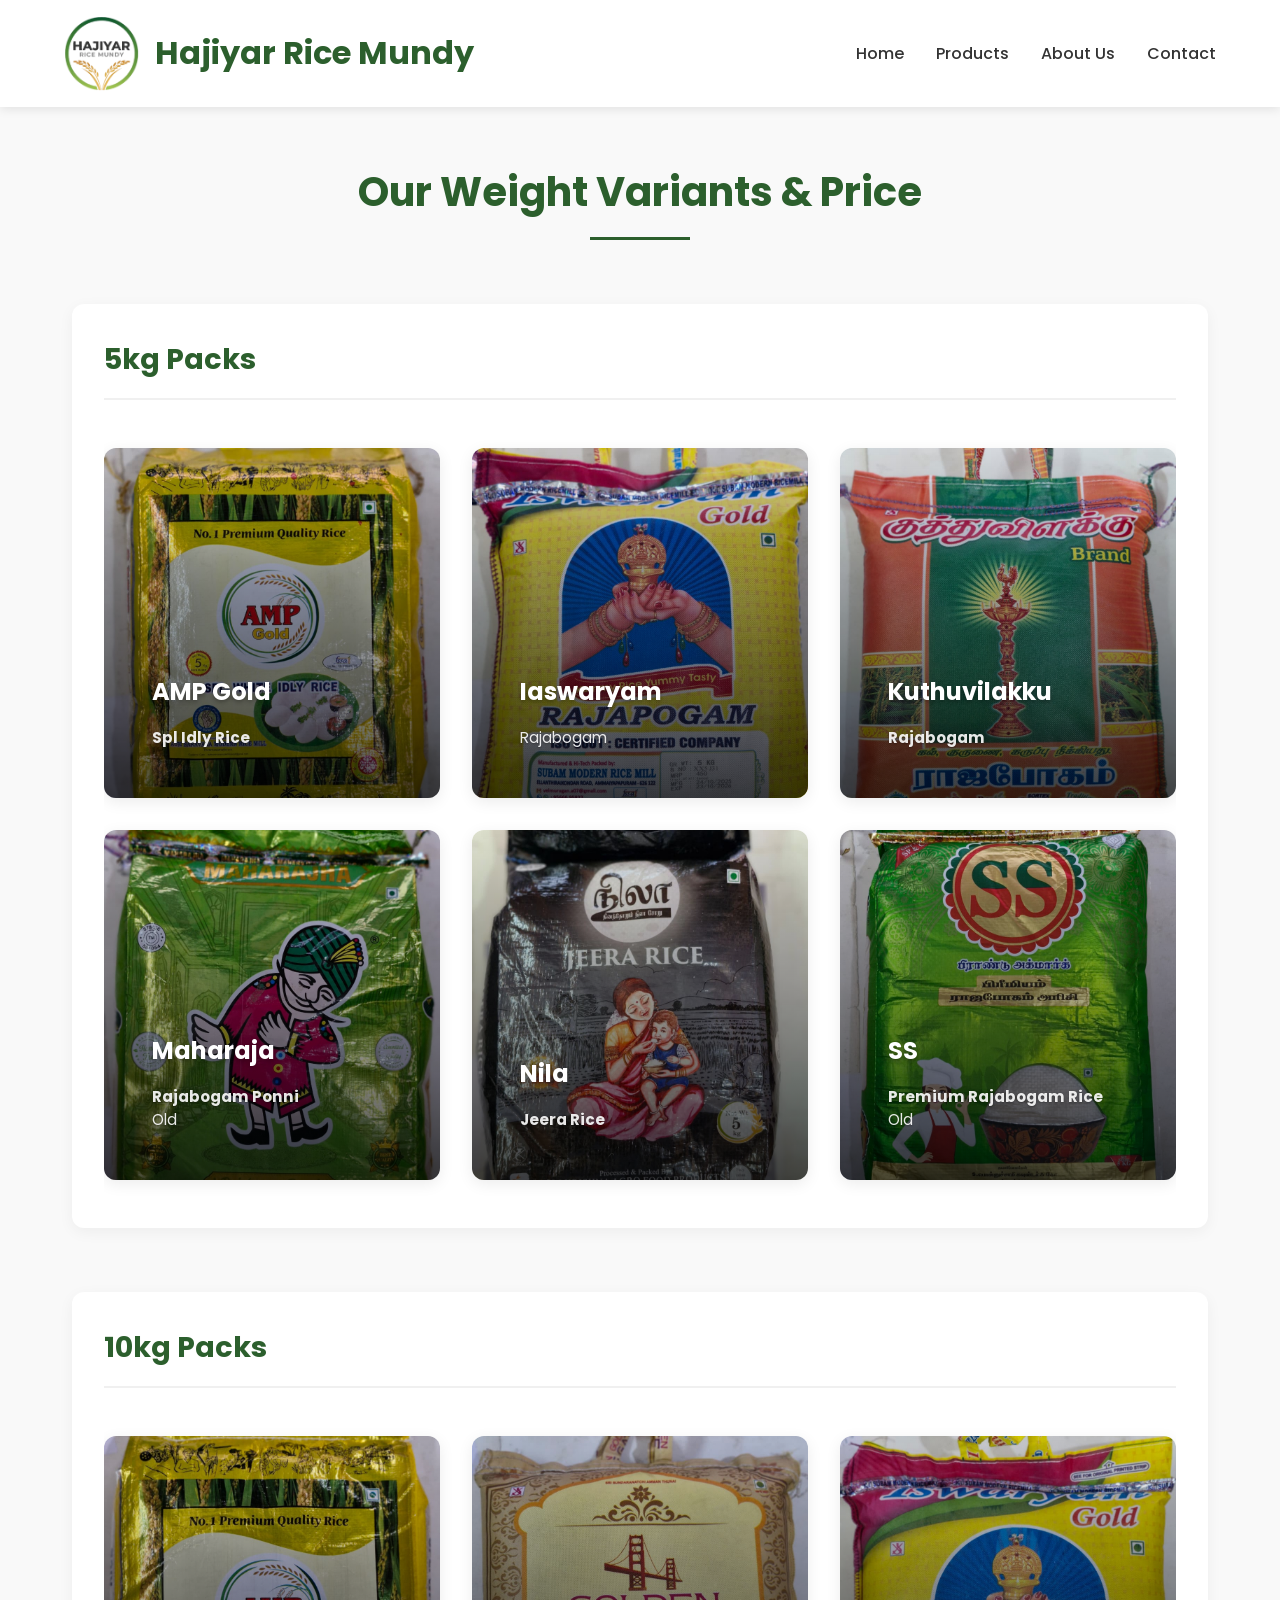
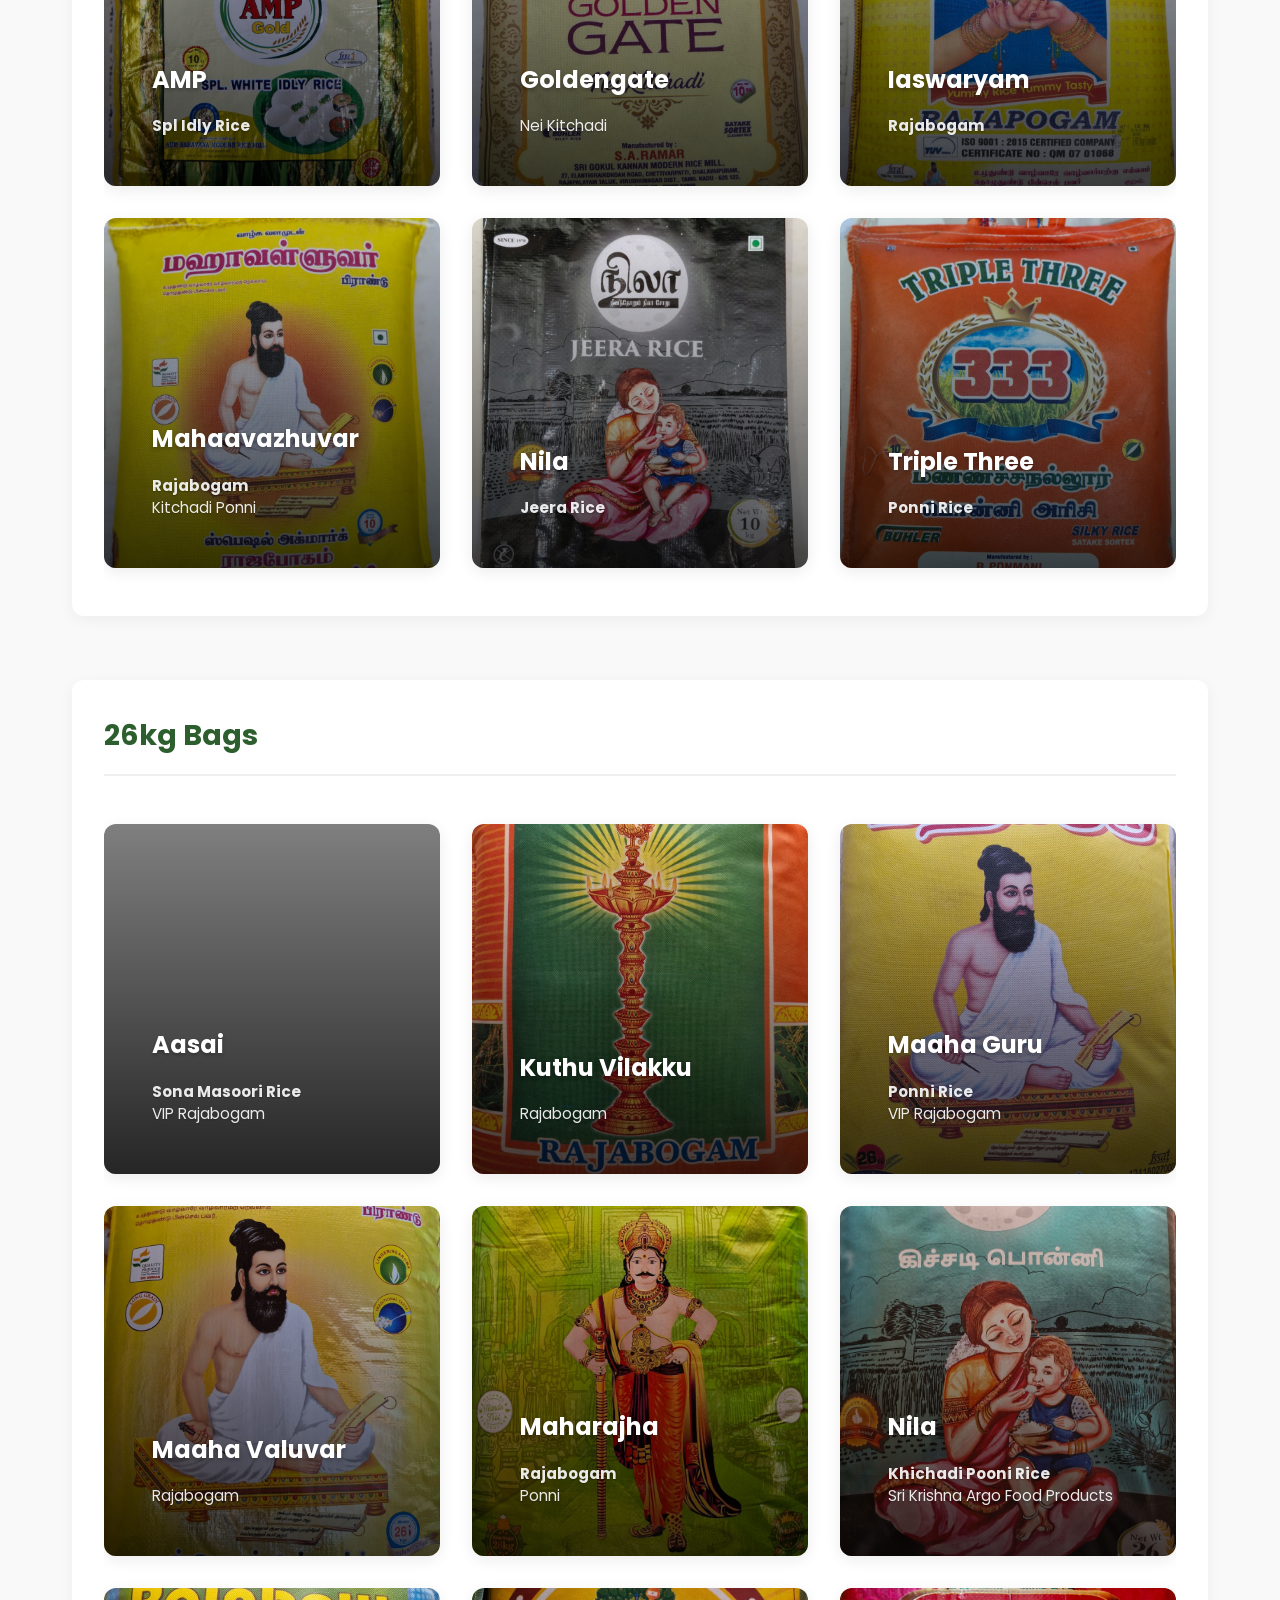
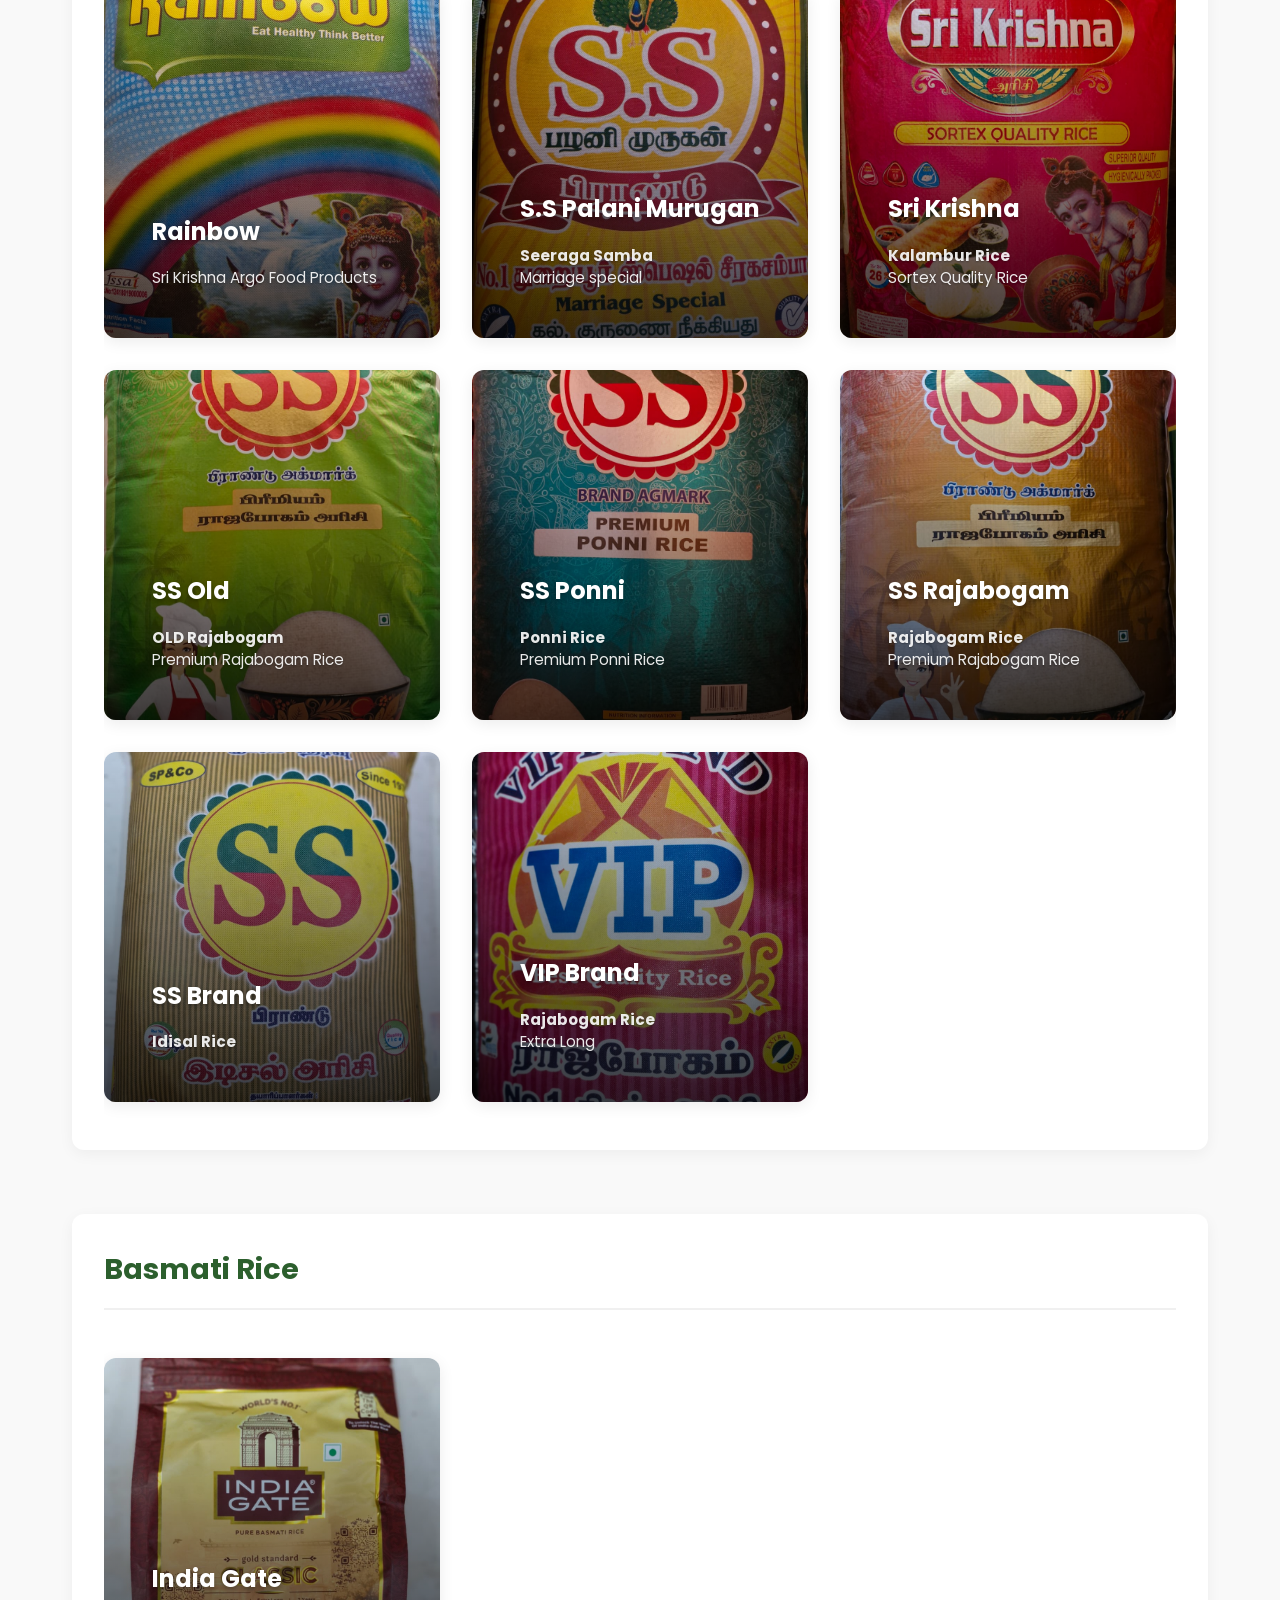
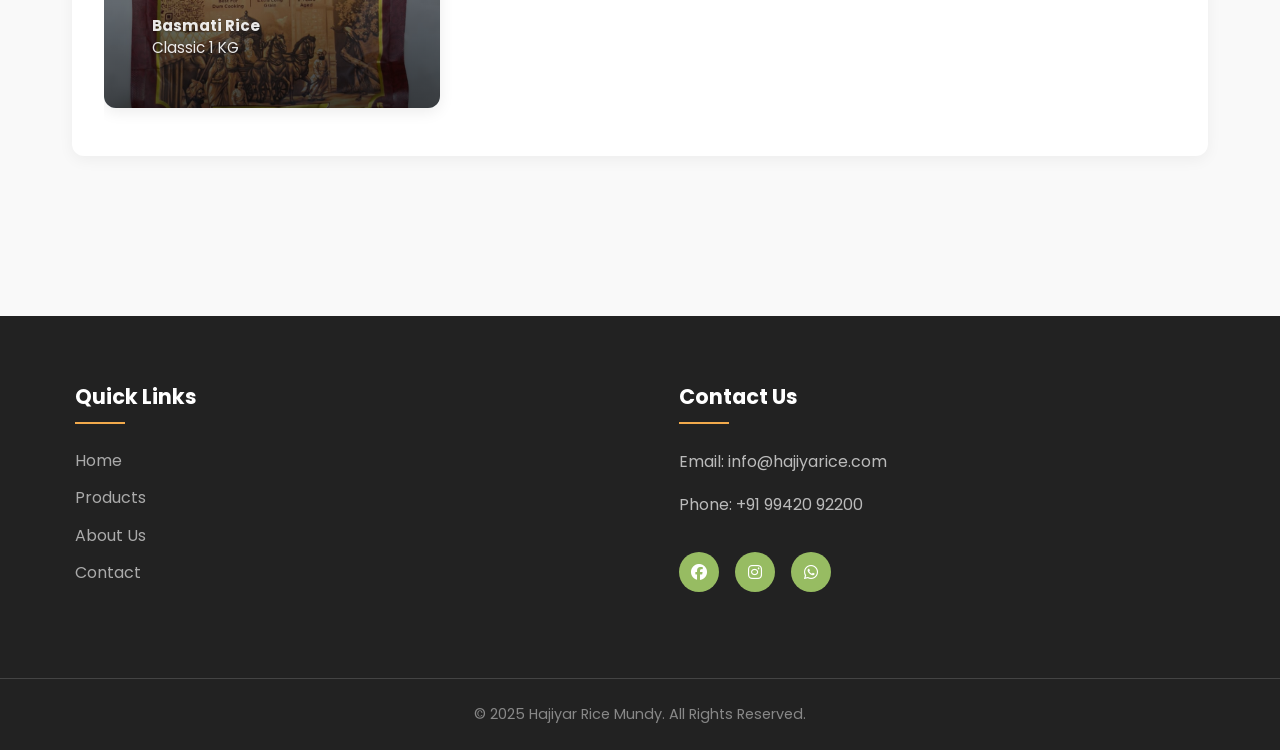
==== weight-variants.html @ 85a394d1 "Initial commit: Hajiyar Rice Mundy website" ====
<!DOCTYPE html>
<html lang="en">
<head>
    <meta charset="UTF-8">
    <meta name="viewport" content="width=device-width, initial-scale=1.0">
    <title>Weight Variants - Hajiyar Rice Mundy</title>
    <link rel="stylesheet" href="css/style.css">
    <link rel="stylesheet" href="css/weight-variants.css">
    <link rel="stylesheet" href="https://cdnjs.cloudflare.com/ajax/libs/font-awesome/6.4.0/css/all.min.css" integrity="sha512-iecdLmaskl7CVkqkXNQ/ZH/XLlvWZOJyj7Yy7tcenmpD1ypASozpmT/E0iPtmFIB46ZmdtAc9eNBvH0H/ZpiBw==" crossorigin="anonymous" referrerpolicy="no-referrer" />
    <link href="https://fonts.googleapis.com/css2?family=Poppins:wght@300;400;500;600;700&display=swap" rel="stylesheet">
</head>
<body>
    <!-- Header Section -->
    <header>
        <nav>
            <div class="logo">
                <img src="images/logo2.png" alt="Hajiyar Rice Mundy Logo" class="logo-img">
                <h1>Hajiyar Rice Mundy</h1>
            </div>
            <ul class="nav-links">
                <li><a href="index.html">Home</a></li>
                <li><a href="index.html#variants">Products</a></li>
                <li><a href="index.html#about">About Us</a></li>
                <li><a href="index.html#contact">Contact</a></li>
            </ul>
            <div class="hamburger">
                <div class="line"></div>
                <div class="line"></div>
                <div class="line"></div>
            </div>
        </nav>
    </header>

    <!-- Weight Variants Section -->
    <section class="weight-variants">
        <div class="container">
            <h2>Our Weight Variants & Price</h2>

            <!-- 5kg Section -->
            <div id="5kg" class="weight-category">
                <h3 class="weight-title">5kg Packs</h3>
                <div class="variants-container">
                    <div class="product-card" style="background-image: url('images/5kg/AMP.jpg')">
                        <h3>AMP Gold</h3>
                        <p><b>Spl Idly Rice</b><br></p>
                        <div class="product-price">₹250</div>
                    </div>
                    <div class="product-card" style="background-image: url('images/5kg/Iaswaryam.jpg')">
                        <h3>Iaswaryam</h3>
                        <p>Rajabogam</p>
                        <div class="product-price">₹330</div>
                    </div>
                    <div class="product-card" style="background-image: url('images/5kg/Kuthuvilakku.jpg')">
                        <h3>Kuthuvilakku</h3>
                        <p><b>Rajabogam</b></p>
                        <div class="product-price">₹330</div>
                    </div>
                    <div class="product-card" style="background-image: url('images/5kg/Maharaja.jpg')">
                        <h3>Maharaja</h3>
                        <p><b>Rajabogam Ponni</b><br>Old</p>
                        <div class="product-price">₹430</div>
                    </div>
                    <div class="product-card" style="background-image: url('images/5kg/Nila.jpg')">
                        <h3>Nila</h3>
                        <p><b>Jeera Rice</b><br></p>
                        <div class="product-price">₹350</div>
                    </div>
                    <div class="product-card" style="background-image: url('images/5kg/SS.jpg')">
                        <h3>SS</h3>
                        <p><b>Premium Rajabogam Rice</b><br>Old</p>
                        <div class="product-price">₹390</div>
                    </div>
                </div>
            </div>


            <!-- 10kg Section -->
            <div id="10kg" class="weight-category">
                <h3 class="weight-title">10kg Packs</h3>
                <div class="variants-container">
                    <div class="product-card" style="background-image: url('images//10Kg/AMP.jpg')">
                        <h3>AMP</h3>
                        <p><b>Spl Idly Rice</b><br></p>
                        <div class="product-price">₹500</div>
                    </div>
                    <div class="product-card" style="background-image: url('images/10Kg/Goldengate.jpg')">
                        <h3>Goldengate</h3>
                        <p>Nei Kitchadi</p>
                        <div class="product-price">₹670</div>
                    </div>
                    <div class="product-card" style="background-image: url('images/10Kg/Iaswaryam.jpg')">
                        <h3>Iaswaryam</h3>
                        <p><b>Rajabogam</b></p>
                        <div class="product-price">₹650</div>
                    </div>
                    <div class="product-card" style="background-image: url('images/10Kg/Mahaavazhuvar.jpg')">
                        <h3>Mahaavazhuvar</h3>
                        <p><b>Rajabogam</b><br>Kitchadi Ponni</p>
                        <div class="product-price">₹650</div>
                    </div>
                    <div class="product-card" style="background-image: url('images/10Kg/Nila.jpg')">
                        <h3>Nila</h3>
                        <p><b>Jeera Rice</b><br></p>
                        <div class="product-price">₹650</div>
                    </div>
                    <div class="product-card" style="background-image: url('images/10Kg/Triple Three.jpg')">
                        <h3>Triple Three</h3>
                        <p><b>Ponni Rice</b><br></p>
                        <div class="product-price">₹600</div>
                    </div>
                </div>
            </div>

            <!-- 26kg Section -->
            <div id="26kg" class="weight-category">
                <h3 class="weight-title">26kg Bags</h3>
                <div class="variants-container">
                   <div class="product-card" style="background-image: url('images/aasai.jpg')">
                        <h3>Aasai</h3>
                        <p><b>Sona Masoori Rice</b><br>
                            VIP Rajabogam</p>
                        <div class="product-price">₹1650</div>
                    </div>
                    
                    <div class="product-card" style="background-image: url('images/Kuthu%20Vilakku.jpg')">
                        <h3>Kuthu Vilakku</h3>
                        <p>Rajabogam</p>
                        <div class="product-price">₹1500</div>
                    </div>
                    
                    <div class="product-card" style="background-image: url('images/Maaha%20Guru.jpg')">
                        <h3>Maaha Guru</h3>
                        <p><b>Ponni Rice</b><br>
                            VIP Rajabogam</p>
                        <div class="product-price">₹1580</div>
                    </div>
                    
                    <div class="product-card" style="background-image: url('images/Maaha%20Valuvar.jpg')">
                        <h3>Maaha Valuvar</h3>
                        <p>Rajabogam</p>
                        <div class="product-price">₹1450</div>
                    </div>
                    
                    <div class="product-card" style="background-image: url('images/Maharajha.jpg')">
                        <h3>Maharajha</h3>
                        <p><b>Rajabogam</b><br>
                            Ponni</p>
                        <div class="product-price">₹1900</div>
                    </div>

                    <div class="product-card" style="background-image: url('images/Nila.jpg')">
                        <h3>Nila</h3>
                        <p><b>Khichadi Pooni Rice</b><br>
                            Sri Krishna Argo Food Products</p>
                        <div class="product-price">₹1650</div>
                    </div>
                    
                    <div class="product-card" style="background-image: url('images/Rainbow.jpg')">
                        <h3>Rainbow</h3>
                        <p>Sri Krishna Argo Food Products</p>
                        <div class="product-price">₹1650</div>
                    </div>
                    
                    <div class="product-card" style="background-image: url('images/S.S%20Palani%20Murugan.jpg')">
                        <h3>S.S Palani Murugan</h3>
                        <p><b>Seeraga Samba</b><br>
                            Marriage special</p>
                        <div class="product-price">₹0</div>
                    </div>
                    
                    <div class="product-card" style="background-image: url('images/Sri%20Krishna.jpg')">
                        <h3>Sri Krishna</h3>
                        <p><b>Kalambur Rice</b><br>
                            Sortex Quality Rice</p>
                        <div class="product-price">₹1050</div>
                    </div>

                    <div class="product-card" style="background-image: url('images/SS_Old.jpg')">
                        <h3>SS Old</h3>
                        <p><b>OLD Rajabogam</b><br>
                            Premium Rajabogam Rice</p>
                        <div class="product-price">₹1850</div>
                    </div>

                    <div class="product-card" style="background-image: url('images/SS_Ponni.jpg')">
                        <h3>SS Ponni</h3>
                        <p><b>Ponni Rice</b><br>
                            Premium Ponni Rice</p>
                        <div class="product-price">₹1800</div>
                    </div>

                    <div class="product-card" style="background-image: url('images/SS_Rajabogam.jpg')">
                        <h3>SS Rajabogam</h3>
                        <p><b>Rajabogam Rice</b><br>
                            Premium Rajabogam Rice</p>
                        <div class="product-price">₹1550</div>
                    </div>

                    <div class="product-card" style="background-image: url('images/SS.jpg')">
                        <h3>SS Brand</h3>
                        <p><b>Idisal Rice</b><br>
                            </p>
                        <div class="product-price">₹1100</div>
                    </div>

                    <div class="product-card" style="background-image: url('images/VIP.jpg')">
                        <h3>VIP Brand</h3>
                        <p><b>Rajabogam Rice</b><br>
                            Extra Long</p>
                        <div class="product-price">₹1250</div>
                    </div>
                </div>
            </div>

            <!-- Basmati Rice Section -->
            <div id="Basmati Rice" class="weight-category">
                <h3 class="weight-title">Basmati Rice</h3> 
                <div class="variants-container">
                    <div class="product-card" style="background-image: url('images/India Gate.jpg')">
                        <h3>India Gate</h3>
                        <p><b>Basmati Rice</b><br>Classic 1 KG</p>
                        <div class="product-price">₹190</div>
                    </div>
                </div>
            </div>


        </div>
    </section>

    <!-- Footer Section -->
    <footer>
        <div class="footer-content">
            <div class="footer-section">
                <h3>Quick Links</h3>
                <ul>
                    <li><a href="index.html">Home</a></li>
                    <li><a href="index.html#variants">Products</a></li>
                    <li><a href="index.html#about">About Us</a></li>
                    <li><a href="index.html#contact">Contact</a></li>
                </ul>
            </div>
            <div class="footer-section">
                <h3>Contact Us</h3>
                <p>Email: info@hajiyarice.com</p>
                <p>Phone: +91 99420 92200</p>
                <div class="social-links">
                    <a href="#"><i class="fab fa-facebook"></i></a>
                    <a href="#"><i class="fab fa-instagram"></i></a>
                    <a href="#"><i class="fab fa-whatsapp"></i></a>
                </div>
            </div>
        </div>
        <div class="footer-bottom">
            <p>&copy; 2025 Hajiyar Rice Mundy. All Rights Reserved.</p>
        </div>
    </footer>

    <script src="js/script.js"></script>
    <script src="js/weight-variants.js"></script>
</body>
</html>
---- css/style.css ----
/* Main Stylesheet - Imports all other CSS files */

/* Base Styles & Variables */
@import url('base.css');

/* Header & Navigation */
@import url('header.css');

/* Hero Section */
@import url('hero.css');

/* Products Section */
@import url('products.css');

/* About Section */
@import url('about.css');

/* Contact Section */
@import url('contact.css');

/* Footer */
@import url('footer.css');

/* Animations */
@import url('animations.css');

/* Global Styles */
body {
    font-family: 'Poppins', sans-serif;
    line-height: 1.6;
    color: var(--text-color);
    overflow-x: hidden;
    background-color: var(--light-bg);
}

/* Utility Classes */
.text-center {
    text-align: center;
}

.section-padding {
    padding: 5rem 0;
}

.container {
    max-width: 1200px;
    margin: 0 auto;
    padding: 0 20px;
}

/* Responsive Images */
img {
    max-width: 100%;
    height: auto;
    display: block;
}

/* Buttons */
.btn {
    display: inline-block;
    padding: 12px 30px;
    background-color: var(--primary-color);
    color: white;
    border: none;
    border-radius: 5px;
    cursor: pointer;
    text-decoration: none;
    transition: var(--transition);
    font-weight: 500;
    text-align: center;
}

.btn:hover {
    background-color: var(--secondary-color);
    transform: translateY(-3px);
    box-shadow: 0 5px 15px rgba(0, 0, 0, 0.1);
}

.btn-outline {
    background-color: transparent;
    border: 2px solid var(--primary-color);
    color: var(--primary-color);
}

.btn-outline:hover {
    background-color: var(--primary-color);
    color: white;
}

/* Section Headings */
.section-title {
    text-align: center;
    margin-bottom: 3rem;
    position: relative;
}

.section-title h2 {
    font-size: 2.5rem;
    color: var(--primary-color);
    margin-bottom: 1rem;
    position: relative;
    display: inline-block;
}

.section-title h2::after {
    content: '';
    position: absolute;
    width: 60%;
    height: 3px;
    background-color: var(--accent-color);
    bottom: -10px;
    left: 20%;
}

.section-title p {
    color: #666;
    max-width: 700px;
    margin: 0 auto;
    font-size: 1.1rem;
}

/* Responsive Utilities */
@media (max-width: 768px) {
    .section-padding {
        padding: 3rem 0;
    }
    
    .section-title h2 {
        font-size: 2rem;
    }
    
    .btn {
        padding: 10px 25px;
        font-size: 0.9rem;
    }
}

@media (max-width: 480px) {
    .section-padding {
        padding: 2.5rem 0;
    }
    
    .section-title h2 {
        font-size: 1.8rem;
    }
    
    .btn {
        padding: 8px 20px;
        font-size: 0.85rem;
    }
}
---- css/weight-variants.css ----
/* Weight Variants Section */
.weight-variants {
    padding: 10rem 0 6rem;
    background-color: #f9f9f9;
}

.weight-variants .container {
    max-width: 1200px;
    margin: 0 auto;
    padding: 0 2rem;
}

.weight-variants h2 {
    text-align: center;
    font-size: 2.5rem;
    color: var(--primary-color);
    margin-bottom: 4rem;
    position: relative;
    padding-bottom: 1rem;
}

.weight-variants h2::after {
    content: '';
    position: absolute;
    bottom: 0;
    left: 50%;
    transform: translateX(-50%);
    width: 100px;
    height: 3px;
    background-color: var(--primary-color);
}

.weight-category {
    margin-bottom: 4rem;
    padding: 2rem;
    background: white;
    border-radius: 12px;
    box-shadow: 0 4px 15px rgba(0, 0, 0, 0.05);
}

.weight-title {
    font-size: 1.8rem;
    color: var(--primary-color);
    margin-bottom: 2rem;
    padding-bottom: 1rem;
    border-bottom: 2px solid #f0f0f0;
}

.variants-container {
    display: grid;
    grid-template-columns: repeat(auto-fill, minmax(250px, 1fr));
    gap: 2rem;
    padding: 1rem 0;
}

.product-card {
    position: relative;
    border-radius: 12px;
    overflow: hidden;
    box-shadow: 0 4px 15px rgba(0, 0, 0, 0.08);
    transition: all 0.3s ease;
    min-height: 350px;
    min-width: 200px;
    display: flex;
    flex-direction: column;
    justify-content: flex-end;
    color: white;
    background-size: cover;
    background-position: center;
    background-repeat: no-repeat;
    background-color: rgba(0, 0, 0, 0.5);
    backdrop-filter: blur(2px);
    padding: 1.5rem;
}

.product-card::before {
    content: '';
    position: absolute;
    top: 0;
    left: 0;
    right: 0;
    bottom: 0;
    background: linear-gradient(
        to bottom,
        rgba(0, 0, 0, 0) 0%,
        rgba(0, 0, 0, 0.7) 100%
    );
    z-index: 1;
    transition: all 0.3s ease;
}

.product-card > * {
    position: relative;
    z-index: 2;
    transition: all 0.3s ease;
}

.product-card h3 {
    font-size: 1.5rem;
    margin: 0 0 0.5rem 0;
    color: white;
    text-shadow: 0 2px 4px rgba(0, 0, 0, 0.3);
    transition: all 0.3s ease;
}

.product-card p {
    margin: 0;
    color: rgba(255, 255, 255, 0.9);
    text-shadow: 0 1px 2px rgba(0, 0, 0, 0.3);
    font-size: 0.95rem;
    line-height: 1.5;
}

.product-price {
    position: absolute;
    bottom: 20px;
    left: 0;
    right: 0;
    text-align: center;
    font-size: 1.8rem;
    font-weight: 700;
    color: white;
    background: linear-gradient(135deg, rgba(0, 0, 0, 0.8) 0%, rgba(0, 0, 0, 0.9) 100%);
    padding: 10px 0;
    transform: translateY(100%);
    opacity: 0;
    transition: all 0.4s cubic-bezier(0.25, 0.8, 0.25, 1);
    border-radius: 0 0 12px 12px;
    box-shadow: 0 -5px 15px rgba(0, 0, 0, 0.3);
}

.product-card:hover {
    transform: translateY(-10px);
    box-shadow: 0 15px 30px rgba(0, 0, 0, 0.2);
}

.product-card:hover .product-price {
    transform: translateY(20px);
    opacity: 1;
}

.product-card:hover h3,
.product-card:hover p {
    transform: translateY(-30px);
    background-color: rgba(0, 0, 0, 0.1);
    backdrop-filter: blur(0);
}

.product-card:hover::before {
    background: linear-gradient(
        to bottom,
        rgba(0, 0, 0, 0) 0%,
        rgba(0, 0, 0, 0) 100%
    );
}

/* Responsive Design */
@media (max-width: 1024px) {
    .variants-container {
        grid-template-columns: repeat(auto-fill, minmax(220px, 1fr));
    }
}

@media (max-width: 768px) {
    .weight-variants {
        padding: 10rem 0 4rem;
    }
    
    .weight-variants h2 {
        font-size: 2rem;
        margin-bottom: 3rem;
    }
    
    .weight-category {
        padding: 1.5rem;
    }
    
    .weight-title {
        font-size: 1.5rem;
    }
    
    .product-card {
        min-height: 300px;
    }
}

@media (max-width: 576px) {
    .variants-container {
        grid-template-columns: 1fr;
        gap: 1.5rem;
    }
    
    .weight-variants h2 {
        font-size: 1.8rem;
    }
    
    .product-card h3 {
        font-size: 1.3rem;
    }
    
    .product-card p {
        font-size: 0.9rem;
    }
}
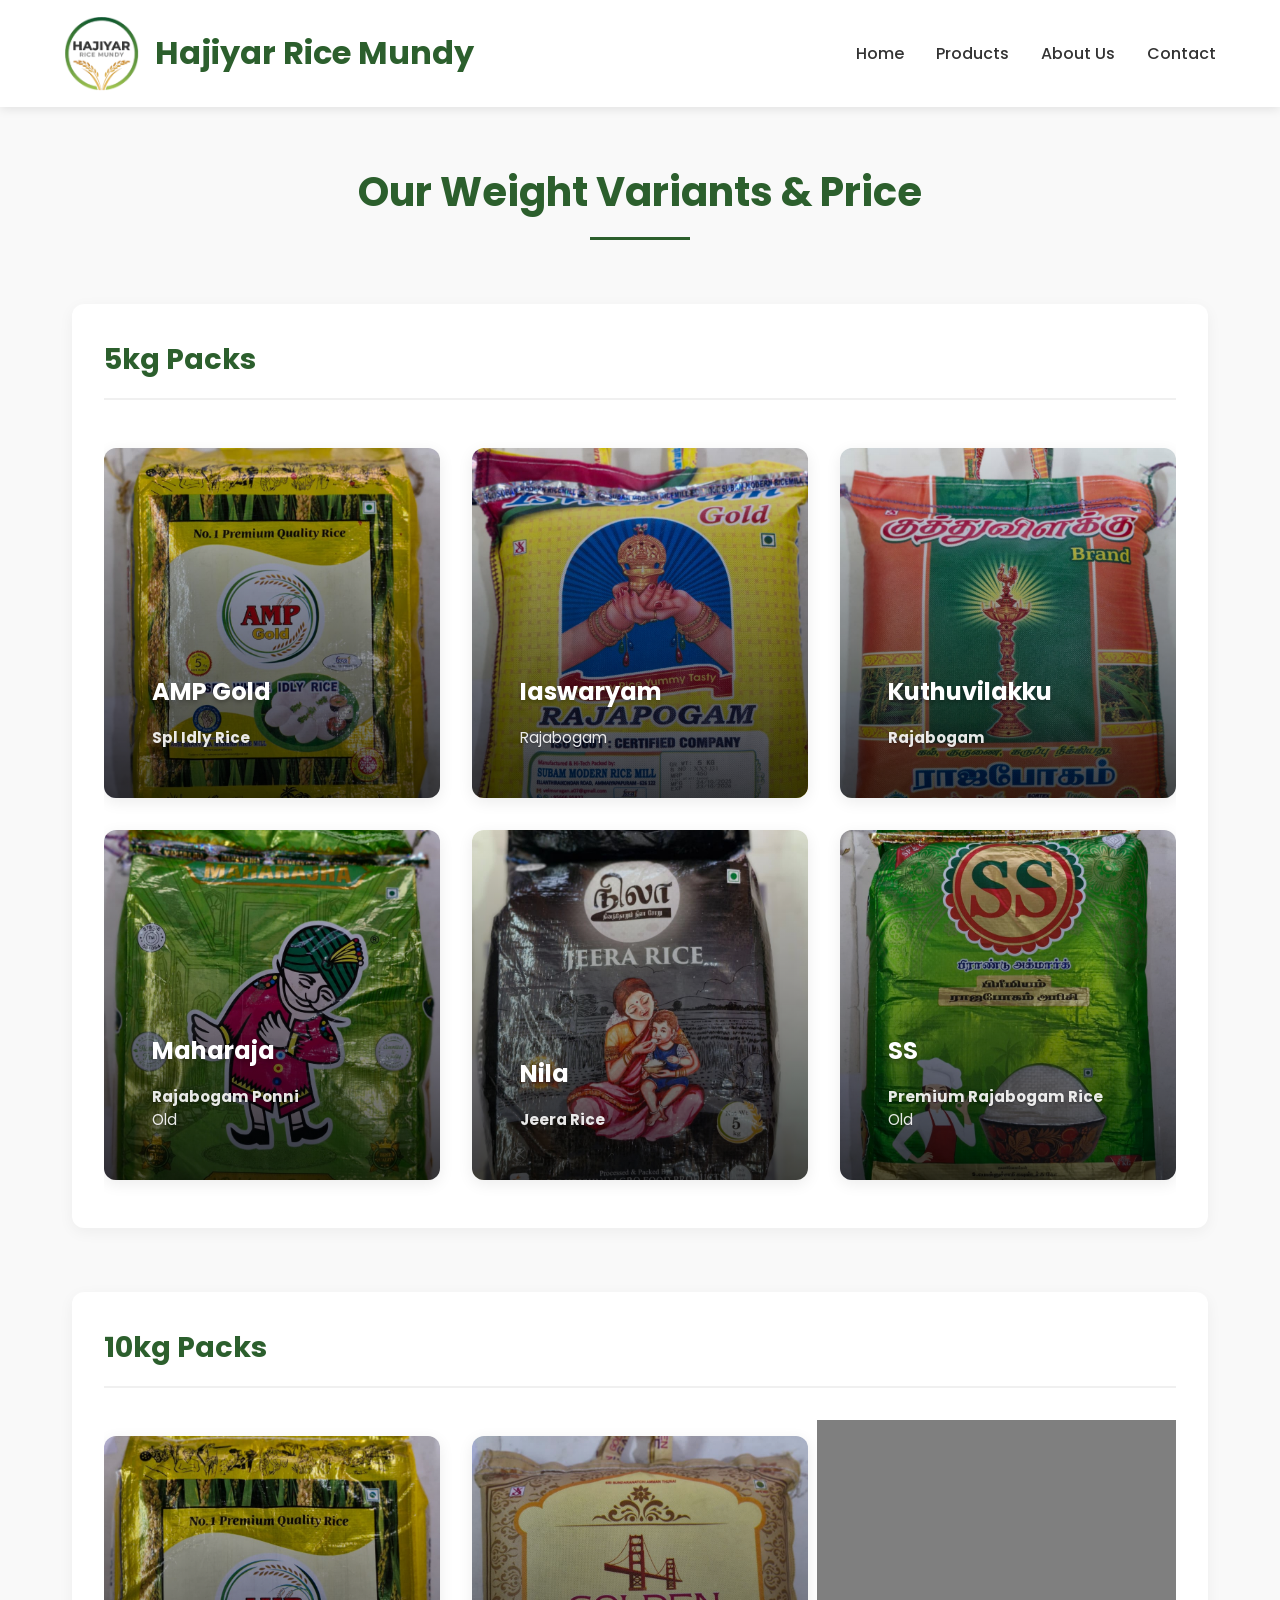
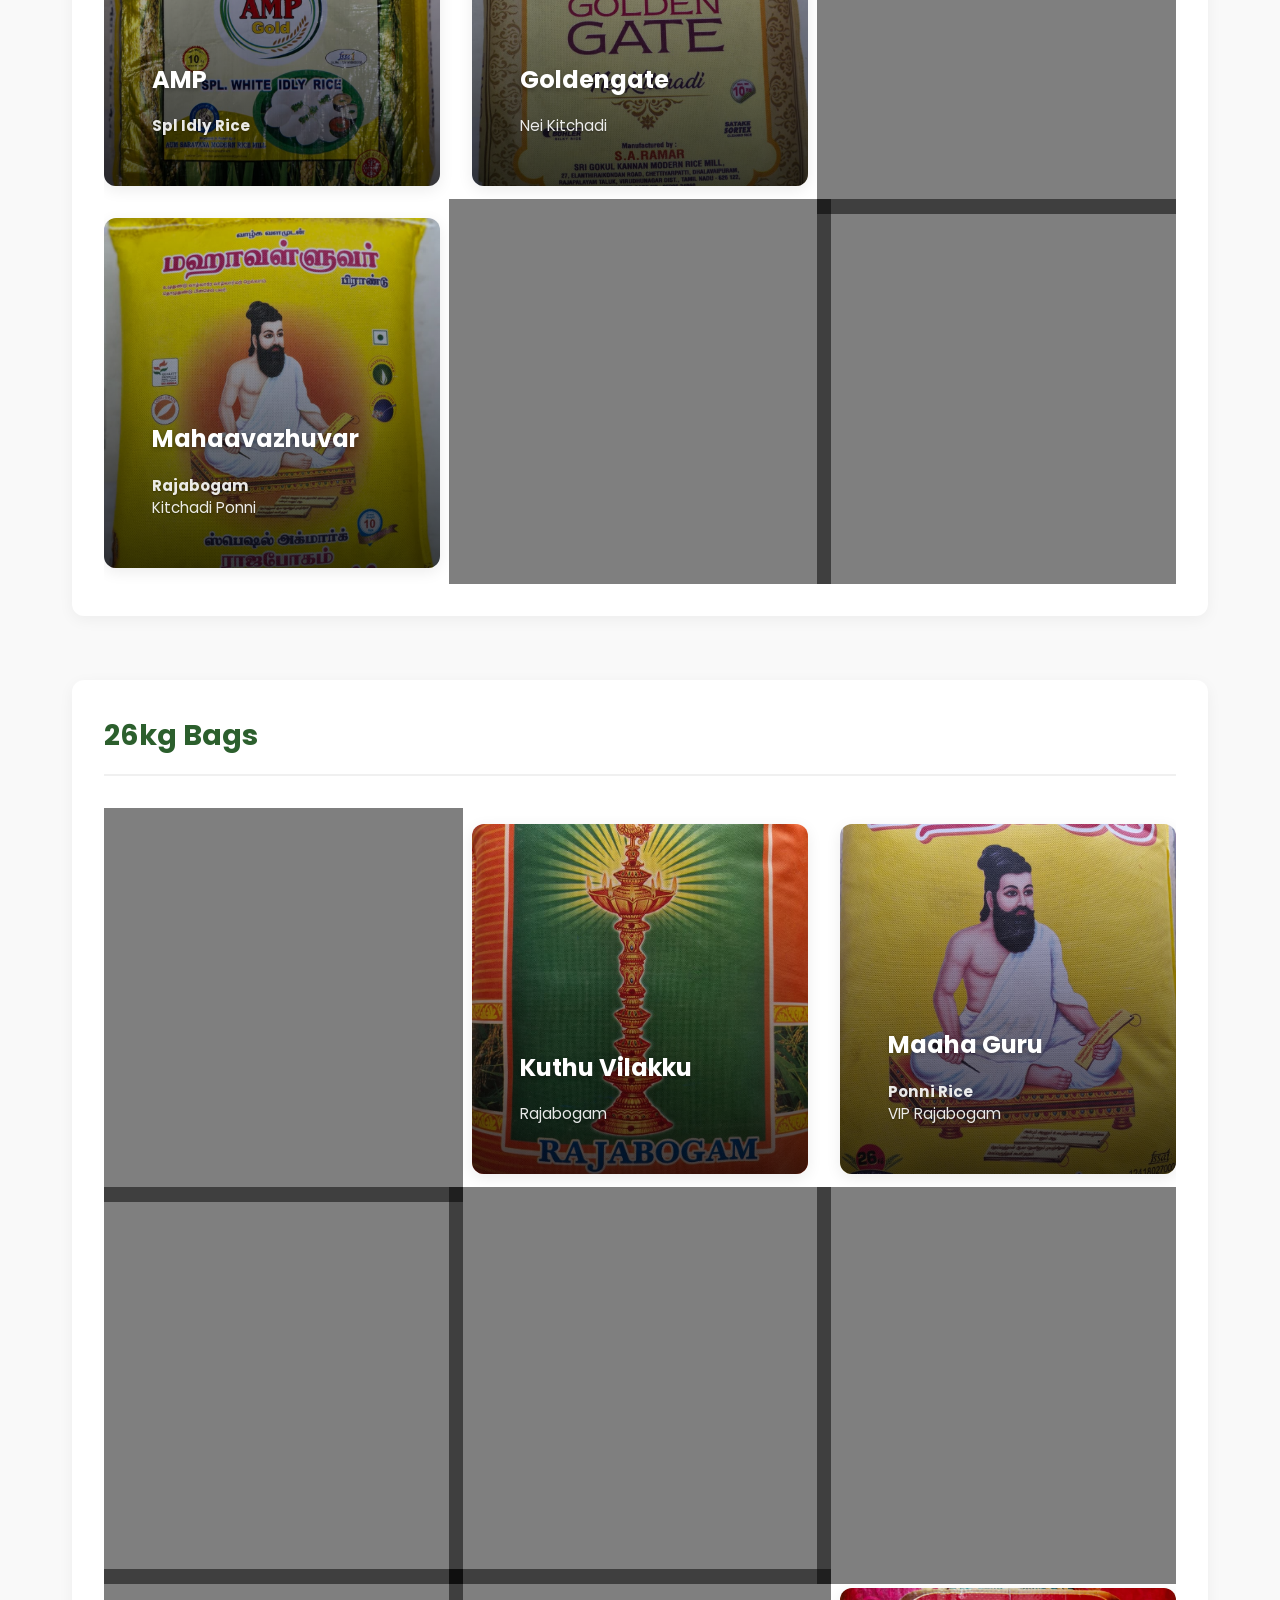
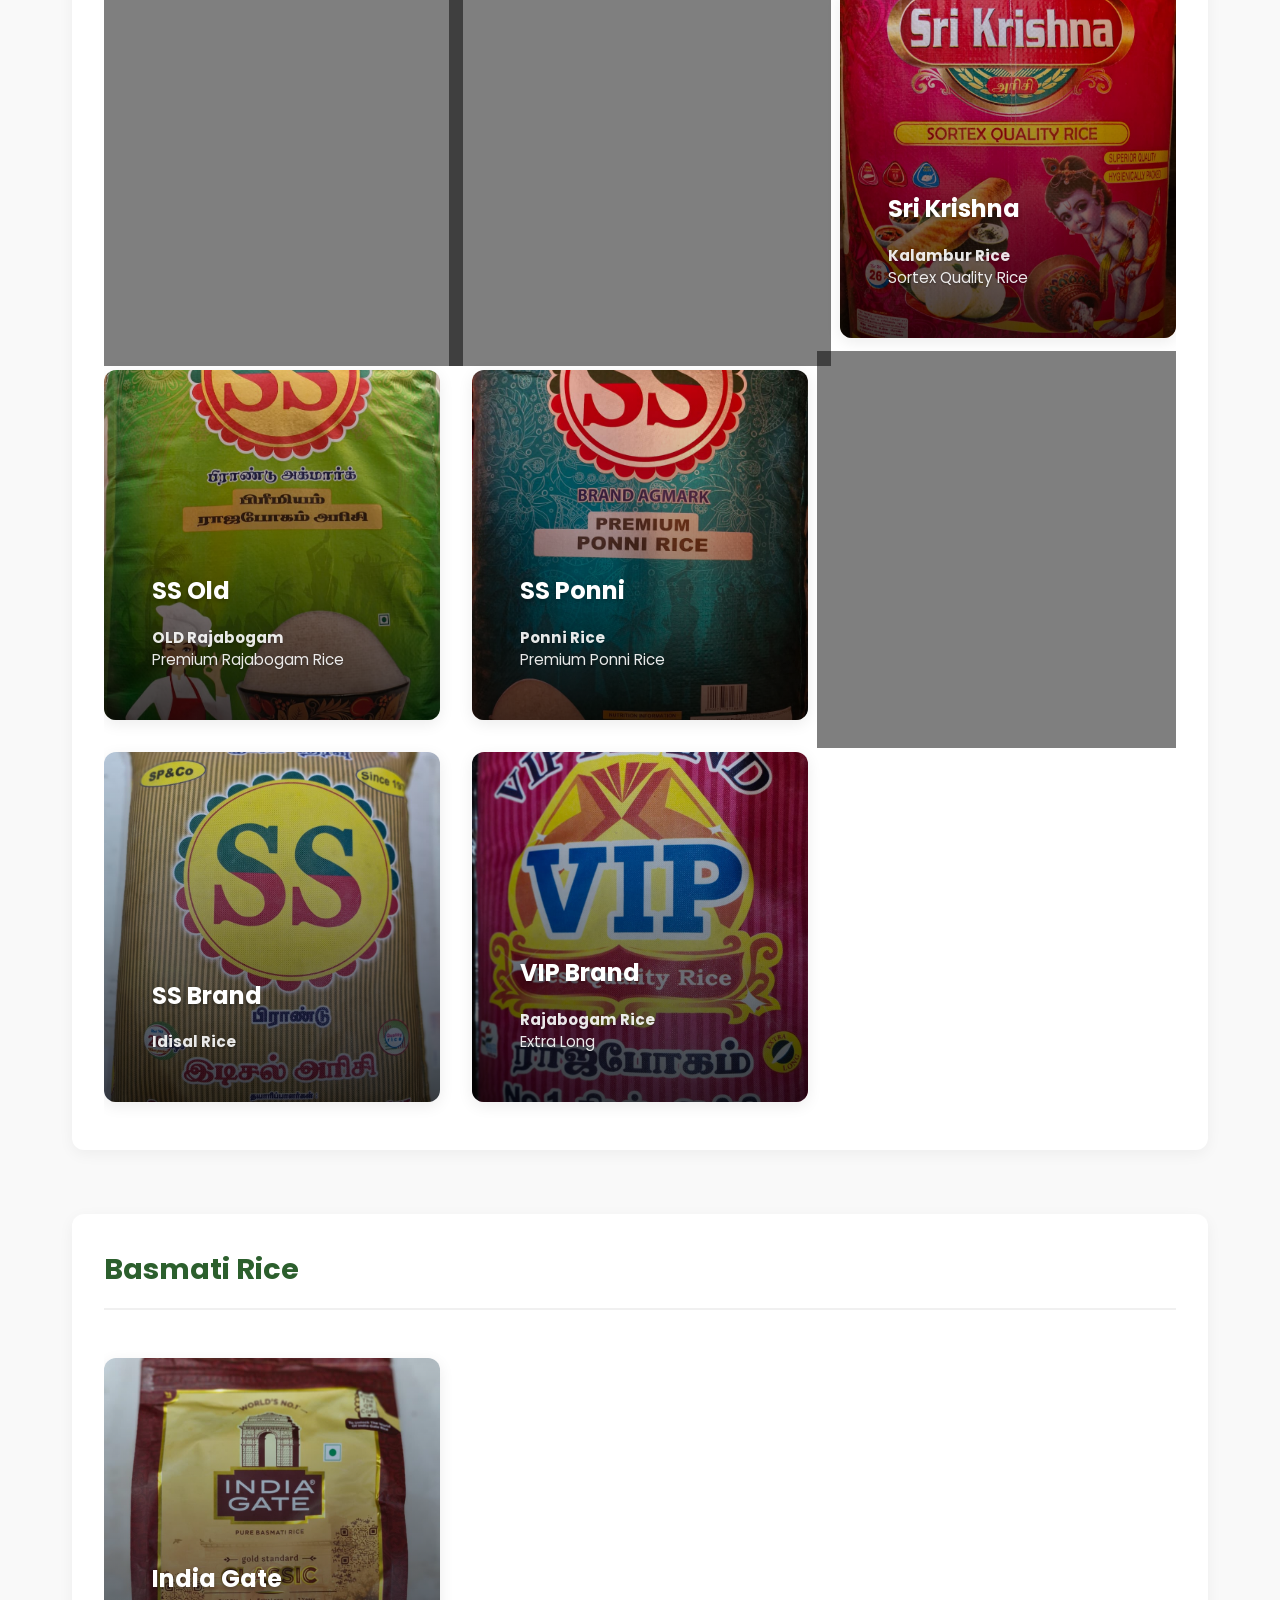
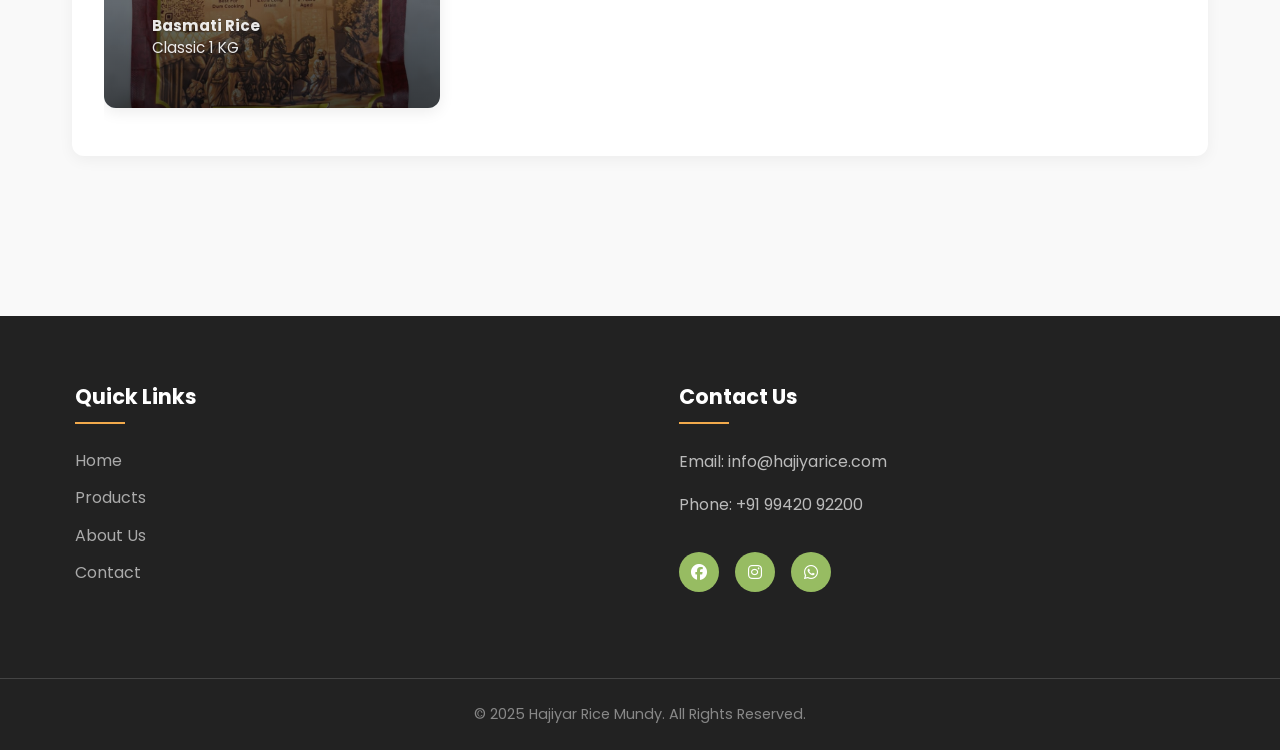
==== commit 01906e61: "Fix image casing for Vercel deployment" ====
--- a/weight-variants.html
+++ b/weight-variants.html
@@ -78,7 +78,7 @@
             <div id="10kg" class="weight-category">
                 <h3 class="weight-title">10kg Packs</h3>
                 <div class="variants-container">
-                    <div class="product-card" style="background-image: url('images//10Kg/AMP.jpg')">
+                    <div class="product-card" style="background-image: url('images/10Kg/AMP.jpg')">
                         <h3>AMP</h3>
                         <p><b>Spl Idly Rice</b><br></p>
                         <div class="product-price">₹500</div>
@@ -115,7 +115,7 @@
             <div id="26kg" class="weight-category">
                 <h3 class="weight-title">26kg Bags</h3>
                 <div class="variants-container">
-                   <div class="product-card" style="background-image: url('images/aasai.jpg')">
+                   <div class="product-card" style="background-image: url('images/Aasai.jpg')">
                         <h3>Aasai</h3>
                         <p><b>Sona Masoori Rice</b><br>
                             VIP Rajabogam</p>
